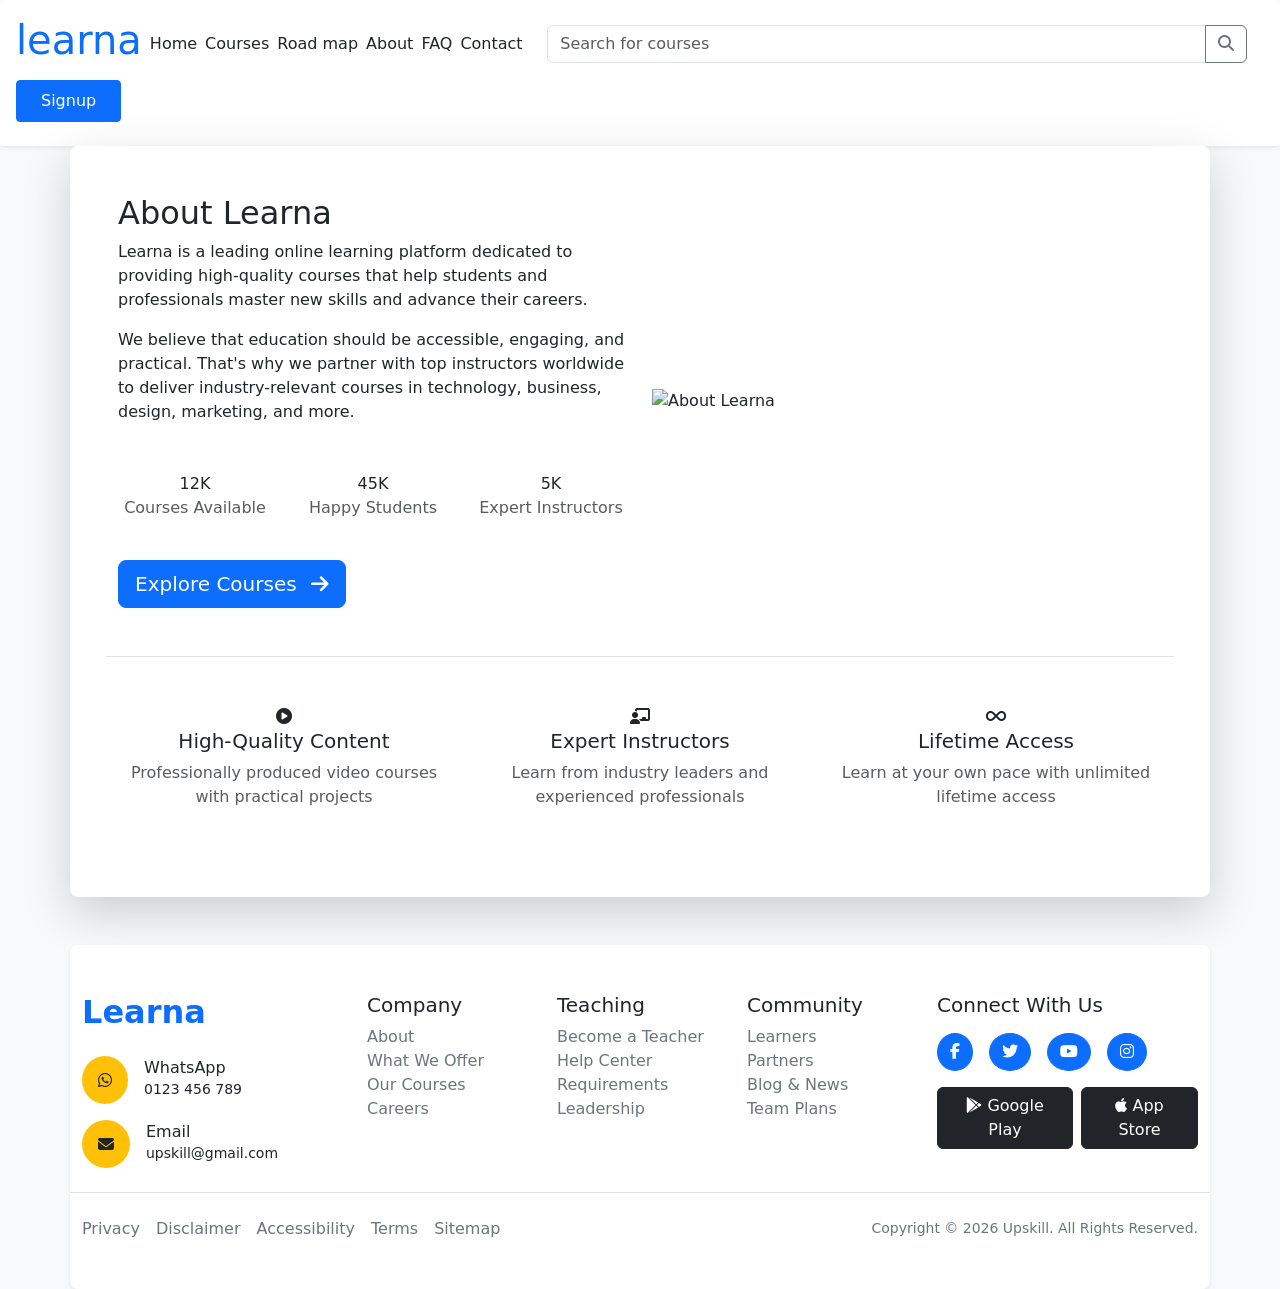
==== page/about.html @ c37583ef "Website use Bootstrap" ====
<!DOCTYPE html>
<html lang="en">
<head>
    <meta charset="UTF-8">
    <meta name="viewport" content="width=device-width, initial-scale=1.0">
    <link rel="stylesheet"href="https://cdnjs.cloudflare.com/ajax/libs/font-awesome/6.7.2/css/all.min.css">
    <link rel="stylesheet" href="https://cdn.jsdelivr.net/npm/bootstrap-icons@1.10.5/font/bootstrap-icons.css">
    <link href="https://cdn.jsdelivr.net/npm/bootstrap@5.0.2/dist/css/bootstrap.min.css" rel="stylesheet" integrity="sha384-EVSTQN3/azprG1Anm3QDgpJLIm9Nao0Yz1ztcQTwFspd3yD65VohhpuuCOmLASjC" crossorigin="anonymous">
    <link rel="stylesheet" href="/Session 9/css/about.css">
    <title>Learna - Online Learning Platform</title>
</head>
<body class="bg-light text-dark">

  <header class="w-100 d-flex flex-wrap justify-content-between align-items-center p-3 bg-white shadow-sm rounded-1">
    <h1 class="text-primary">learna</h1>

    <nav>
        <ul class="list-inline p-2 m-0 d-flex justify-content-center flex-wrap">
            <li class="list-inline-item"><a href="hero.html" class="nav-link text-dark">Home</a></li>
            <li class="list-inline-item"><a href="slider.html" class="nav-link text-dark">Courses</a></li>
            <li class="list-inline-item"><a href="roadmap.html" class="nav-link text-dark">Road map</a></li>
            <li class="list-inline-item"><a href="about.html" class="nav-link text-dark">About</a></li>
            <li class="list-inline-item"><a href="FAQ.html" class="nav-link text-dark">FAQ</a></li>
            <li class="list-inline-item"><a href="contact.html" class="nav-link text-dark">Contact</a></li>
        </ul>
    </nav>

    <div class="input-group mx-auto" style="max-width: 700px;">
      <input type="search" placeholder="Search for courses" class="form-control shadow-none ">

      <button class="btn btn-outline-secondary shadow-none">
        <i class="fa-solid fa-magnifying-glass"></i>
      </button>
    </div>

    <a href="signup.html"><button class="btn btn-primary btn-sm px-4 py-2 my-2 fs-6" id="signup-btn">Signup</button></a>
  </header>


  <!-- Main Content -->
    <main>
        <!-- About Section -->
        <section class="about-section" id="about">
            <div class="container bg-white p-5 rounded-3 shadow-lg">
                <div class="row align-items-center">
                    
                    <!-- Text Content -->
                    <div class="col-lg-6 mb-5 mb-lg-0">
                        <h2 class="about-title">About Learna</h2>
                        <p class="about-text">
                            Learna is a leading online learning platform dedicated to providing 
                            high-quality courses that help students and professionals master new skills 
                            and advance their careers.
                        </p>
                        <p class="about-text">
                            We believe that education should be accessible, engaging, and practical. 
                            That's why we partner with top instructors worldwide to deliver 
                            industry-relevant courses in technology, business, design, marketing, and more.
                        </p>
                        
                        <!-- Stats -->
                        <div class="row mt-5">
                            <div class="col-4 text-center">
                                <div class="stat-number" data-count="1200">12K</div>
                                <p class="text-muted">Courses Available</p>
                            </div>
                            <div class="col-4 text-center">
                                <div class="stat-number" data-count="45000">45K</div>
                                <p class="text-muted">Happy Students</p>
                            </div>
                            <div class="col-4 text-center">
                                <div class="stat-number" data-count="320">5K</div>
                                <p class="text-muted">Expert Instructors</p>
                            </div>
                        </div>
                        
                        <a href="#" class="btn btn-primary btn-lg mt-4">
                            Explore Courses <i class="fas fa-arrow-right ms-2"></i>
                        </a>
                    </div>
                    
                    <!-- Image -->
                    <div class="col-lg-6">
                        <div class="image-wrapper">
                            <img src="https://picsum.photos/800/600?random=24" 
                                alt="About Learna" 
                                class="about-image">
                        </div>
                    </div>
                </div>
                
                <!-- Features -->
                <div class="row mt-5 pt-5 border-top">
                    <div class="col-md-4 text-center mb-4">
                        <div class="feature-icon">
                            <i class="fas fa-play-circle"></i>
                        </div>
                        <h5>High-Quality Content</h5>
                        <p class="text-muted">Professionally produced video courses with practical projects</p>
                    </div>
                    <div class="col-md-4 text-center mb-4">
                        <div class="feature-icon">
                            <i class="fas fa-chalkboard-teacher"></i>
                        </div>
                        <h5>Expert Instructors</h5>
                        <p class="text-muted">Learn from industry leaders and experienced professionals</p>
                    </div>
                    <div class="col-md-4 text-center mb-4">
                        <div class="feature-icon">
                            <i class="fas fa-infinity"></i>
                        </div>
                        <h5>Lifetime Access</h5>
                        <p class="text-muted">Learn at your own pace with unlimited lifetime access</p>
                    </div>
                </div>
            </div>
        </section>
    </section>

  </main>
  <!-- Footer -->
  
    <footer class="container py-5 bg-white rounded-3 shadow-sm mt-5">

        <div class="row gy-4 border-bottom pb-4">

            <!-- Logo -->
            <div class="col-lg-3 col-md-6">

                <h2 class="fw-bold text-primary">Learna</h2>

                <div class="d-flex align-items-center mt-4">
                    <i class="fa-brands fa-whatsapp bg-warning rounded-circle p-3 me-3"></i>

                    <div>
                        <h6 class="mb-0">WhatsApp</h6>
                        <small>0123 456 789</small>
                    </div>
                </div>

                <div class="d-flex align-items-center mt-3">
                    <i class="fa-solid fa-envelope bg-warning rounded-circle p-3 me-3"></i>

                    <div>
                        <h6 class="mb-0">Email</h6>
                        <small>upskill@gmail.com</small>
                    </div>
                </div>

            </div>

            <!-- Company -->

            <div class="col-lg-2 col-md-6">

                <h5>Company</h5>

                <ul class="list-unstyled">

                    <li><a href="#" class="text-decoration-none text-secondary">About</a></li>

                    <li><a href="#" class="text-decoration-none text-secondary">What We Offer</a></li>

                    <li><a href="#" class="text-decoration-none text-secondary">Our Courses</a></li>

                    <li><a href="#" class="text-decoration-none text-secondary">Careers</a></li>

                </ul>

            </div>

            <!-- Teaching -->

            <div class="col-lg-2 col-md-6">

                <h5>Teaching</h5>

                <ul class="list-unstyled">

                    <li><a href="#" class="text-decoration-none text-secondary">Become a Teacher</a></li>

                    <li><a href="#" class="text-decoration-none text-secondary">Help Center</a></li>

                    <li><a href="#" class="text-decoration-none text-secondary">Requirements</a></li>

                    <li><a href="#" class="text-decoration-none text-secondary">Leadership</a></li>

                </ul>

            </div>

            <!-- Community -->

            <div class="col-lg-2 col-md-6">

                <h5>Community</h5>

                <ul class="list-unstyled">

                    <li><a href="#" class="text-decoration-none text-secondary">Learners</a></li>

                    <li><a href="#" class="text-decoration-none text-secondary">Partners</a></li>

                    <li><a href="#" class="text-decoration-none text-secondary">Blog & News</a></li>

                    <li><a href="#" class="text-decoration-none text-secondary">Team Plans</a></li>

                </ul>

            </div>

            <!-- Social -->

            <div class="col-lg-3 col-md-6">

                <h5>Connect With Us</h5>

                <div class="d-flex gap-3 my-3">

                    <a href="#" class="btn btn-primary rounded-circle">
                        <i class="fa-brands fa-facebook-f"></i>
                    </a>

                    <a href="#" class="btn btn-primary rounded-circle">
                        <i class="fa-brands fa-twitter"></i>
                    </a>

                    <a href="#" class="btn btn-primary rounded-circle">
                        <i class="fa-brands fa-youtube"></i>
                    </a>

                    <a href="#" class="btn btn-primary rounded-circle">
                        <i class="fa-brands fa-instagram"></i>
                    </a>

                </div>

                <div class="d-flex gap-2">

                    <button class="btn btn-dark">
                        <i class="fa-brands fa-google-play"></i>
                        Google Play
                    </button>

                    <button class="btn btn-dark">
                        <i class="fa-brands fa-apple"></i>
                        App Store
                    </button>

                </div>

            </div>

        </div>

        <!-- Bottom Footer -->

        <div class="d-flex flex-column flex-lg-row justify-content-between align-items-center pt-4">

            <div class="d-flex flex-wrap gap-3">

                <a href="#" class="text-decoration-none text-secondary">Privacy</a>

                <a href="#" class="text-decoration-none text-secondary">Disclaimer</a>

                <a href="#" class="text-decoration-none text-secondary">Accessibility</a>

                <a href="#" class="text-decoration-none text-secondary">Terms</a>

                <a href="#" class="text-decoration-none text-secondary">Sitemap</a>

            </div>

            <small class="text-secondary mt-3 mt-lg-0">
                Copyright &copy; 2026 Upskill. All Rights Reserved.
            </small>
        </div>
    </footer>
    <script src="/Session 9/js/about.js" defer></script>
  <script src="https://cdn.jsdelivr.net/npm/bootstrap@5.0.2/dist/js/bootstrap.bundle.min.js" integrity="sha384-MrcW6ZMFYlzcLA8Nl+NtUVF0sA7MsXsP1UyJoMp4YLEuNSfAP+JcXn/tWtIaxVXM" crossorigin="anonymous"></script>  
</body>
</html>
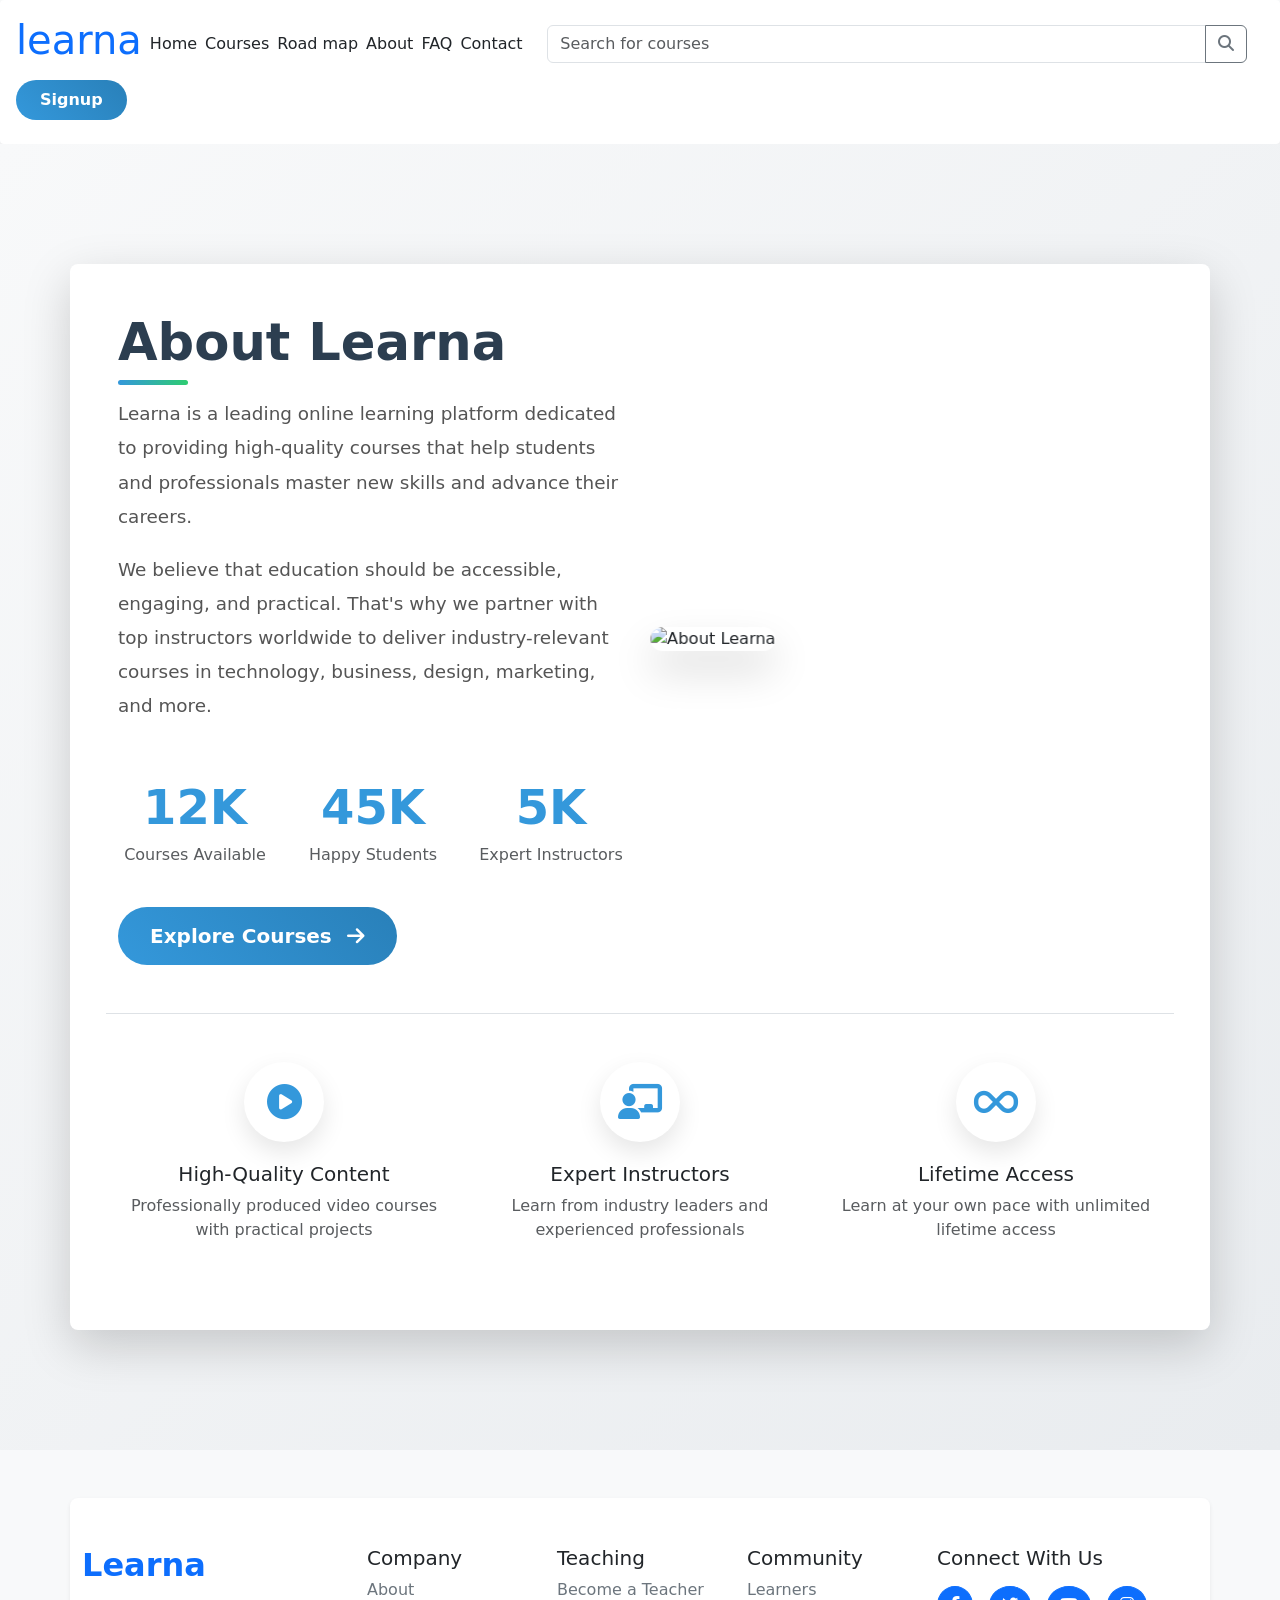
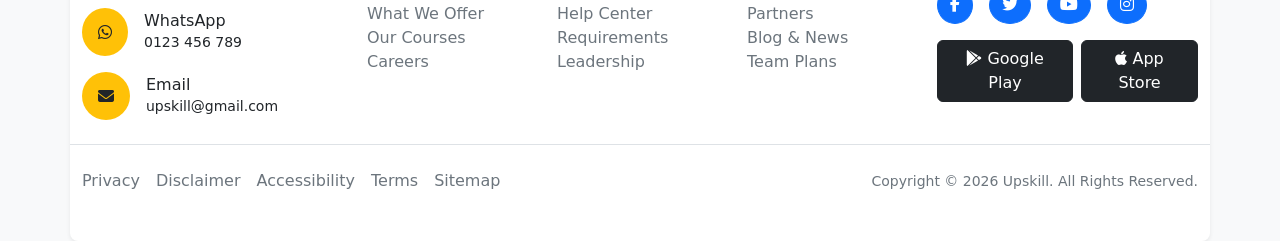
==== commit 6ea52464: "Solve the problem" ====
--- a/page/about.html
+++ b/page/about.html
@@ -6,7 +6,7 @@
     <link rel="stylesheet"href="https://cdnjs.cloudflare.com/ajax/libs/font-awesome/6.7.2/css/all.min.css">
     <link rel="stylesheet" href="https://cdn.jsdelivr.net/npm/bootstrap-icons@1.10.5/font/bootstrap-icons.css">
     <link href="https://cdn.jsdelivr.net/npm/bootstrap@5.0.2/dist/css/bootstrap.min.css" rel="stylesheet" integrity="sha384-EVSTQN3/azprG1Anm3QDgpJLIm9Nao0Yz1ztcQTwFspd3yD65VohhpuuCOmLASjC" crossorigin="anonymous">
-    <link rel="stylesheet" href="/Session 9/css/about.css">
+    <link rel="stylesheet" href="../css/about.css">
     <title>Learna - Online Learning Platform</title>
 </head>
 <body class="bg-light text-dark">
@@ -276,7 +276,7 @@
             </small>
         </div>
     </footer>
-    <script src="/Session 9/js/about.js" defer></script>
+    <script src="../js/about.js" defer></script>
   <script src="https://cdn.jsdelivr.net/npm/bootstrap@5.0.2/dist/js/bootstrap.bundle.min.js" integrity="sha384-MrcW6ZMFYlzcLA8Nl+NtUVF0sA7MsXsP1UyJoMp4YLEuNSfAP+JcXn/tWtIaxVXM" crossorigin="anonymous"></script>  
 </body>
 </html>
--- a/css/about.css
+++ b/css/about.css
@@ -0,0 +1,157 @@
+/* about.css */
+
+.about-section {
+    padding: 120px 0;
+    background: linear-gradient(135deg, #f8f9fa 0%, #e9ecef 100%);
+    overflow: hidden;
+}
+
+.about-title {
+    font-size: 3.2rem;
+    font-weight: 700;
+    color: #2c3e50;
+    margin-bottom: 1.5rem;
+    position: relative;
+    display: inline-block;
+}
+
+.about-title::after {
+    content: '';
+    position: absolute;
+    width: 70px;
+    height: 5px;
+    background: linear-gradient(to right, #3498db, #2ecc71);
+    bottom: -12px;
+    left: 0;
+    border-radius: 3px;
+}
+
+.about-text {
+    font-size: 1.15rem;
+    line-height: 1.85;
+    color: #555;
+    margin-bottom: 1.2rem;
+}
+
+.image-wrapper {
+    perspective: 1000px;
+}
+
+.about-image {
+    width: 100%;
+    border-radius: 20px;
+    box-shadow: 0 20px 40px rgba(0, 0, 0, 0.15);
+    transition: all 0.6s cubic-bezier(0.4, 0, 0.2, 1);
+    transform: rotateY(8deg) rotateX(5deg);
+}
+
+.about-image:hover {
+    transform: rotateY(0deg) rotateX(0deg) scale(1.05);
+    box-shadow: 0 30px 60px rgba(0, 0, 0, 0.2);
+}
+
+.stat-number {
+    font-size: 3rem;
+    font-weight: 700;
+    color: #3498db;
+    transition: all 0.4s ease;
+}
+
+.feature-icon {
+    width: 80px;
+    height: 80px;
+    background: white;
+    border-radius: 50%;
+    display: flex;
+    align-items: center;
+    justify-content: center;
+    margin: 0 auto 20px;
+    box-shadow: 0 10px 25px rgba(0, 0, 0, 0.1);
+    transition: all 0.4s ease;
+}
+
+.feature-icon i {
+    font-size: 2.2rem;
+    color: #3498db;
+    transition: all 0.4s ease;
+}
+
+.col-md-4:hover .feature-icon {
+    transform: translateY(-10px) scale(1.1);
+    box-shadow: 0 20px 35px rgba(0, 0, 0, 0.15);
+}
+
+.col-md-4:hover .feature-icon i {
+    color: #2ecc71;
+    transform: rotate(12deg);
+}
+
+.btn-primary:not(footer .btn-primary) {
+    background: linear-gradient(45deg, #3498db, #2980b9);
+    border: none;
+    padding: 14px 32px;
+    border-radius: 50px;
+    font-weight: 600;
+    transition: all 0.4s ease;
+}
+
+.btn-primary:not(footer .btn-primary):hover {
+    transform: translateY(-3px);
+    box-shadow: 0 10px 25px rgba(52, 152, 219, 0.4);
+}
+
+.hero h2{
+    animation: fadeDown 1s ease;
+}
+
+.hero p{
+    animation: fadeUp 1.2s ease;
+}
+
+
+/* Responsive */
+@media (max-width: 768px) {
+    .about-title {
+        font-size: 2.6rem;
+    }
+    
+    .about-section {
+        padding: 80px 0;
+    }
+}
+
+@keyframes fadeDown{
+
+    from{
+
+        opacity: 0;
+        transform: translateY(-50px);
+
+    }
+
+    to{
+
+        opacity: 1;
+        transform: translateY(0);
+
+    }
+
+}
+
+@keyframes fadeUp{
+
+    from{
+
+        opacity: 0;
+        transform: translateY(50px);
+
+    }
+
+    to{
+
+        opacity: 1;
+        transform: translateY(0);
+
+    }
+
+}
